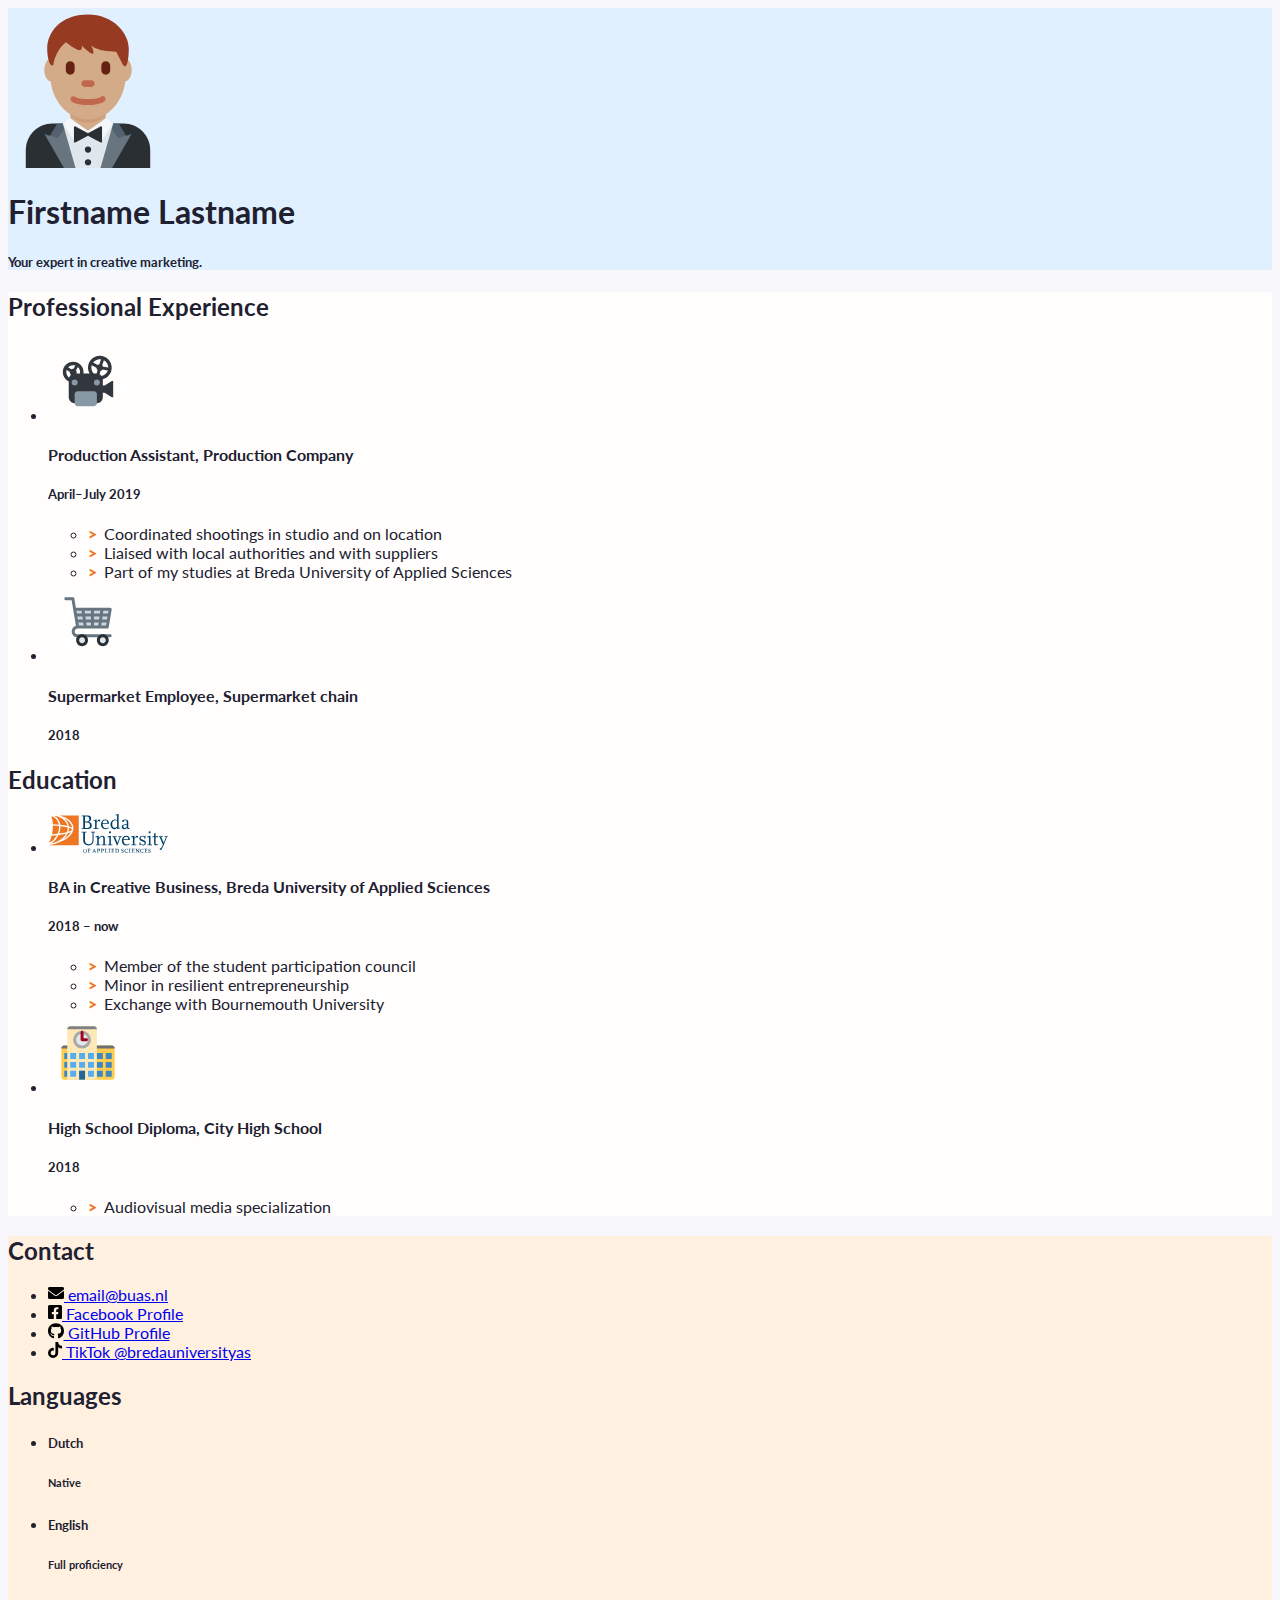
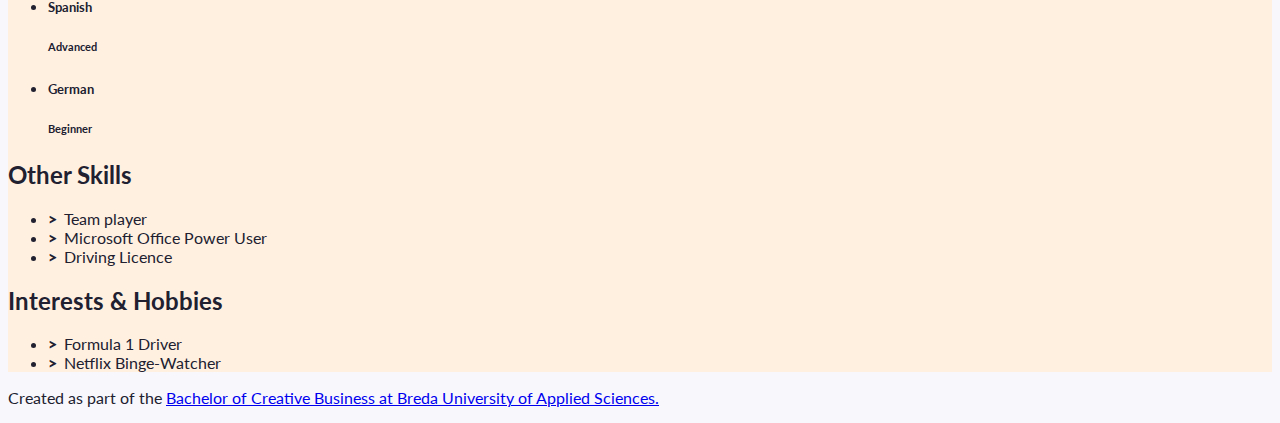
==== index.html @ 31cfa286 "Initial commit" ====
<!doctype html>
<html class="h-100" lang="en">
  
  <!-- An HTML document always starts with a "head", i.e. information about the page that isn't directly visible -->
  <head>
    <meta charset="utf-8">
    <meta name="viewport" content="width=device-width, initial-scale=1, shrink-to-fit=no">

    <!-- Links to the CSS styles from Bootstrap. -->
    <!-- -->
    <link href="https://cdn.jsdelivr.net/npm/bootstrap@5.2.3/dist/css/bootstrap.min.css" rel="stylesheet" integrity="sha384-rbsA2VBKQhggwzxH7pPCaAqO46MgnOM80zW1RWuH61DGLwZJEdK2Kadq2F9CUG65" crossorigin="anonymous">
    <!-- -->

    <!-- Links to our additional CSS styles -->
    <link rel="stylesheet" href="css/styles.css">

    <title>Firstname Lastname's Resumé</title>
  </head>
  <!-- End of the head -->

  <!-- Start of the body, which contains everything visible on the page -->
  <body class="d-flex flex-column h-100 justify-content-between">

    <!--
      We use a Bootstrap container to align contents.
      The "container" class can be replaced by "container-fluid" to make a full width page.
      The "my-sm-4" class adds a margin (m) vertical (y) at sizes small (-sm-) and above, of 4 x 6 pixels
      The "resume-container" class doesn't come from Bootstrap, you can use it for your own styles
    -->
    <div class="container shadow-lg my-sm-4 resume-container">

      <!--
        <header> is a semantic element: it works exactly like <div>, but it gives information about the role of the code below.
        The "row" class is used for the Bootstrap grid.
      -->
      <header class="row resume-header justify-content-center">
        <!--
          A container to wrap around the portrait and align it. We use Bootstrap grid columns.
          This constrains the portrait to columns of decreasing sizes
        -->
        <div class="portrait-container col-5 col-sm-4 col-md-3 col-lg-2">
          <!--
            "w-100" makes sure the image takes the full width of the column it's in
            "rounded-circle" cuts a circle around the image
          -->
          <img class="w-100 rounded-circle my-3" src="images/portrait.svg" alt="Portrait of Firstname Lastname" width="160">
        </div>
        <!--
          A container to wrap around your name and tagline. Full-width at small size, then columns of increasing size.
        -->
        <div class="col-12 col-sm-8 col-md-9 col-lg-10 my-3 header-content">
          <h1 class="fw-bolder">Firstname Lastname</h1>
          <h5 class="fst-italic tagline">Your expert in creative marketing.</h5>
        </div>
      </header>

      <!--
        Another row in the Bootstrap grid, for the rest of the résumé.
        Biography and other details will be on top of each other at sizes XS and S, then next to each other.
        Use the "flex-row-reverse" class here to swap the columns around.
      -->
      <div class="row resume-bottom">

        <!--
          <main> is another semantic element. It will contain biographical info (professional experience and education).
        -->
        <main class="col-md-7 col-lg-8 col-xl-9 resume-main">

          <!--
            <section> is yet another semantic element. The first one is for professional experience.
          -->
          <section class="my-3 biography-section">
            <h2>Professional Experience</h2>
            <!--
              Each list item (li) in the unordered list (ul) below will be one job.
              "list-unstyled" is a class that hides the bullet points of a list.
            -->
            <ul class="biography-list list-unstyled">

              <!-- Top item (generally the latest or most relevant) in professional experience -->
              <li class="biography-item row mb-2">
                <!-- We're using a grid inside a grid so we can align logos and text -->
                <div class="logo-container col-3 col-sm-2 col-md-3 col-lg-2">
                  <img class="biography-logo mw-100 d-block mx-auto" src="images/employers/projector.svg" alt="Company logo" width="80">
                </div>
                <div class="biography-contents col-9 col-sm-10 col-md-9 col-lg-10">
                  <h4>Production Assistant, Production Company</h4>
                  <h5>April&ndash;July 2019</h5>
                  <!-- Use the list below to talk about your achievements -->
                  <ul class="biography-details list-unstyled">
                    <li>Coordinated shootings in studio and on location</li>
                    <li>Liaised with local authorities and with suppliers</li>
                    <li>Part of my studies at Breda University of Applied Sciences</li>
                  </ul>
                </div>
              </li>

              <!-- 2nd item in professional experience -->
              <li class="biography-item row mb-2">
                <div class="logo-container col-3 col-sm-2 col-md-3 col-lg-2">
                <!-- We're using a grid inside a grid so we can align logos and text -->
                  <img class="biography-logo mw-100 d-block mx-auto" src="images/employers/trolley.svg" alt="Company logo" width="80">
                </div>
                <div class="biography-contents col-9 col-sm-10 col-md-9 col-lg-10">
                  <h4>Supermarket Employee, Supermarket chain</h4>
                  <h5>2018</h5>
                  <!-- This entry doesn't have a list of achievements, but you can copy-paste the one from above -->
                </div>
              </li>

            </ul>
          </section>

          <!-- We're done with jobs, let's move on to schools -->

          <section class="my-3 biography-section">
            <h2>Education</h2>
            <ul class="biography-list list-unstyled">

              <!-- Top item in education. And by "top", I mean a Bachelor in Creative Business at BUas. -->
              <li class="biography-item row mb-2">
                <div class="logo-container col-3 col-sm-2 col-md-3 col-lg-2">
                  <img class="biography-logo mw-100 d-block mx-auto" src="images/schools/logo-buas.svg" alt="School logo" width="120">
                </div>
                <div class="biography-contents col-9 col-sm-10 col-md-9 col-lg-10">
                  <h4>BA in Creative Business, Breda University of Applied Sciences</h4>
                  <h5>2018&nbsp;&ndash;&nbsp;now</h5>
                  <!-- Use the list below to talk about minors, exchanges, extra-curricular activities. -->
                  <ul class="biography-details list-unstyled">
                    <li>Member of the student participation council</li>
                    <li>Minor in resilient entrepreneurship</li>
                    <li>Exchange with Bournemouth University</li>
                  </ul>
                </div>
              </li>

              <!-- 2nd item in education -->
              <li class="biography-item row mb-2">
                <div class="logo-container col-3 col-sm-2 col-md-3 col-lg-2">
                  <img class="biography-logo mw-100 d-block mx-auto" src="images/schools/school.svg" alt="School logo" width="80">
                </div>
                <div class="biography-contents col-9 col-sm-10 col-md-9 col-lg-10">
                  <h4>High School Diploma, City High School</h4>
                  <h5>2018</h5>
                  <ul class="biography-details list-unstyled">
                    <li>Audiovisual media specialization</li>
                  </ul>
                </div>
              </li>
            </ul>
          </section>

          <!-- This is the end of the "Education" section -->

        </main>

        <!--
          We're done with the first column.
          We now move on to the column with contact details, languages and other skills
          <aside> is also a semantic element.
        -->
        <aside class="col-md-5 col-lg-4 col-xl-3 resume-aside">

          <!-- The first block will be contact details -->
          <section class="my-3 aside-section">
            <h2>Contact</h2>
            <!--
              A list of all your contact details.
              There are more icons in the images/icons folder, have a look if you want to add your LinkedIn or TikTok profile.
              Be careful and only put channels through which you really want to be contacted.
              If your phone number is your personal one, you may want to remove it!
            -->
            <ul class="contact-list list-unstyled">
              <li class="contact-item">
                <a class="d-flex align-items-center" href="mailto:email@buas.nl" target="_blank">
                  <img class="contact-icon" src="images/icons/envelope.svg" alt="Email">
                  email@buas.nl
                </a>
              </li>
              <li class="contact-item">
                <a class="d-flex align-items-center" href="https://facebook.com/" target="_blank">
                  <img class="contact-icon" src="images/icons/facebook.svg" alt="Facebook">
                  Facebook Profile
                </a>
              </li>
              <li class="contact-item">
                <a class="d-flex align-items-center" href="https://github.com/" target="_blank">
                  <img class="contact-icon" src="images/icons/github.svg" alt="LinkedIn">
                  GitHub Profile
                </a>
              </li>
              <li class="contact-item">
                <a class="d-flex align-items-center" href="https://www.tiktok.com/@bredauniversityas" target="_blank">
                  <img class="contact-icon" src="images/icons/tiktok.svg" alt="Mobile Phone">
                  TikTok @bredauniversityas
                </a>
              </li>
            </ul>
          </section>

          <!-- End of contact details, moving on to languages -->

          <section class="my-3 aside-section">
            <h2>Languages</h2>
            <!-- Each item in the list is a language. Modify, add or remove depending on what you speak -->
            <ul class="language-list list-unstyled">
              <li class="language-item d-flex mb-1">
                <h5 class="language-name w-50">Dutch</h5>
                <div class="language-level w-50 border border-info border-2 position-relative">
                  <!-- The div below is a progress bar. Choose between w-25, w-50, w-75 and w-100 to show your level of fluency -->
                  <div class="language-progress position-absolute bg-warning h-100 w-100"></div>
                  <h6 class="position-absolute w-100 text-center top-0 py-1">Native</h6>
                </div>
              </li>
              <li class="language-item d-flex mb-1">
                <h5 class="language-name w-50">English</h5>
                <div class="language-level w-50 border border-info border-2 position-relative">
                  <!-- The div below is a progress bar. Choose between w-25, w-50, w-75 and w-100 to show your level of fluency -->
                  <div class="language-progress position-absolute bg-warning h-100 w-75"></div>
                  <h6 class="position-absolute w-100 text-center top-0 py-1">Full proficiency</h6>
                </div>
              </li>
              <li class="language-item d-flex mb-1">
                <h5 class="language-name w-50">Spanish</h5>
                <div class="language-level w-50 border border-info border-2 position-relative">
                  <!-- The div below is a progress bar. Choose between w-25, w-50, w-75 and w-100 to show your level of fluency -->
                  <div class="language-progress position-absolute bg-warning h-100 w-50"></div>
                  <h6 class="position-absolute w-100 text-center top-0 py-1">Advanced</h6>
                </div>
              </li>
              <li class="language-item d-flex mb-1">
                <h5 class="language-name w-50">German</h5>
                <div class="language-level w-50 border border-info border-2 position-relative">
                  <!-- The div below is a progress bar. Choose between w-25, w-50, w-75 and w-100 to show your level of fluency -->
                  <div class="language-progress position-absolute bg-warning h-100 w-25"></div>
                  <h6 class="position-absolute w-100 text-center top-0 py-1">Beginner</h6>
                </div>
              </li>
            </ul>
          </section>

          <!-- End of contact details, moving on to other skills -->

          <section class="my-3 aside-section">
            <h2>Other Skills</h2>
            <ul class="skill-list list-unstyled">
              <li class="skill-item">Team player</li>
              <li class="skill-item">Microsoft Office Power User</li>
              <li class="skill-item">Driving Licence</li>
            </ul>
          </section>

          <!-- End of other skills, moving on to interest and hobbies -->

          <section class="my-3 aside-section">
            <h2>Interests &amp; Hobbies</h2>
            <ul class="skill-list list-unstyled">
              <li class="skill-item">Formula 1 Driver</li>
              <li class="skill-item">Netflix Binge-Watcher</li>
            </ul>
          </section>

        </aside>
      </div>
    </div>

    <!-- And now, a footer! -->
    <footer class="bg-dark mt-sm-5 py-4 text-light">
      <p class="container text-end">
        Created as part of the <a href="https://www.buas.nl/en/programmes/creative-business" target="_blank">Bachelor of Creative Business at Breda University of Applied Sciences.</a>
      </p>
    </footer>

  </body>
</html>
---- css/styles.css ----
/* Use this file to use your own styles*/

/* Import declaration to use Google Fonts - check https://fonts.google.com/ for details */
@import url('https://fonts.googleapis.com/css2?family=Lato:ital,wght@0,400;0,700;1,400;1,700&display=swap');

/* Styles for the body */

body {
	font-family: Lato, "Open Sans", Roboto, "Segoe UI", "Helvetica Neue", Helvetica, Arial, sans-serif;
	color: #202030;
	background-color: #f8f8fc;
}

/* Styles for custom classes in the document. (There are more, try to find them out!) */

.resume-header {
    background-color: #e0f0ff;
}

.resume-main {
	background-color: #fffefc;
}

.resume-aside {
	background-color: #fff0e0;
}

/* Styles for lists in the document */

.biography-details li::before, .skill-list li::before {
	content: ">";
	font-weight: 800;
	display: inline-block;
	width: 1em;
	margin-left: -1em;
}

.biography-details li::before {
	color: #EE7623;
}

.biography-details li, .skill-list li {
	padding-left: 1em;
}

/* Styles for contact icons */

.contact-icon {
	height: 1em;
	flex-basis: 1.4em;
}
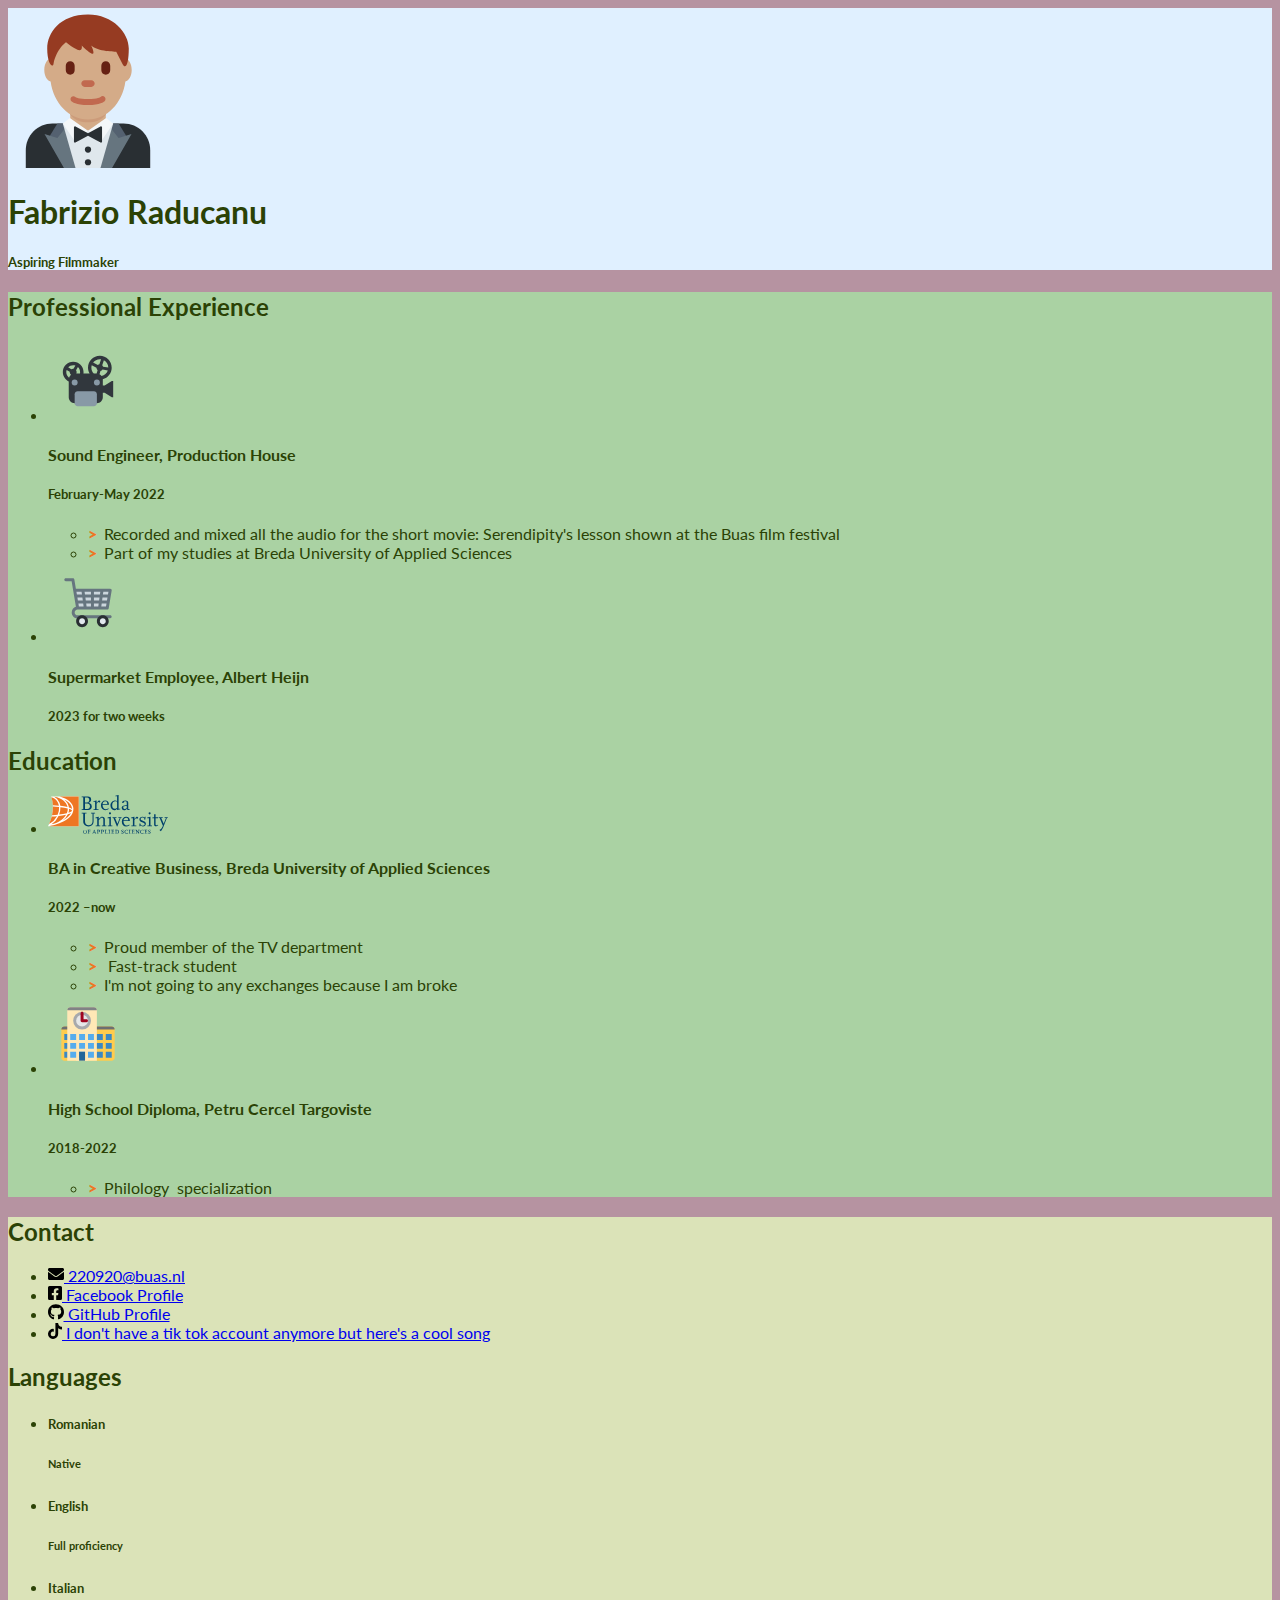
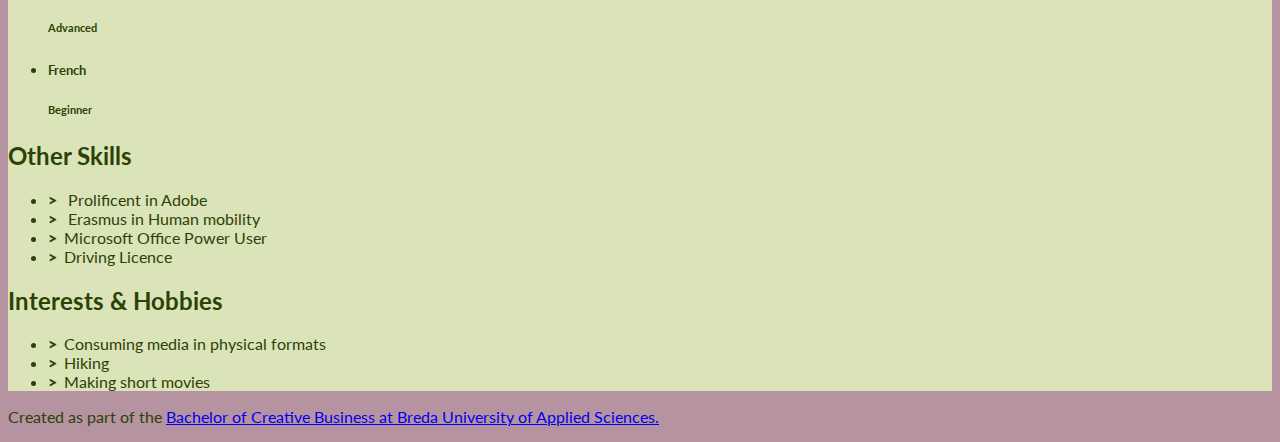
==== commit 495f96db: "changed name file" ====
--- a/index.html
+++ b/index.html
@@ -49,8 +49,8 @@
           A container to wrap around your name and tagline. Full-width at small size, then columns of increasing size.
         -->
         <div class="col-12 col-sm-8 col-md-9 col-lg-10 my-3 header-content">
-          <h1 class="fw-bolder">Firstname Lastname</h1>
-          <h5 class="fst-italic tagline">Your expert in creative marketing.</h5>
+          <h1 class="fw-bolder">Fabrizio Raducanu</h1>
+          <h5 class="fst-italic tagline">Aspiring Filmmaker</h5>
         </div>
       </header>
 
@@ -84,12 +84,11 @@
                   <img class="biography-logo mw-100 d-block mx-auto" src="images/employers/projector.svg" alt="Company logo" width="80">
                 </div>
                 <div class="biography-contents col-9 col-sm-10 col-md-9 col-lg-10">
-                  <h4>Production Assistant, Production Company</h4>
-                  <h5>April&ndash;July 2019</h5>
+                  <h4>Sound Engineer, Production House</h4>
+                  <h5>February-May 2022&nbsp;</h5>
                   <!-- Use the list below to talk about your achievements -->
                   <ul class="biography-details list-unstyled">
-                    <li>Coordinated shootings in studio and on location</li>
-                    <li>Liaised with local authorities and with suppliers</li>
+                    <li>Recorded and mixed all the audio for the short movie: Serendipity's lesson shown at the Buas film festival&nbsp;&nbsp;</li>
                     <li>Part of my studies at Breda University of Applied Sciences</li>
                   </ul>
                 </div>
@@ -102,8 +101,8 @@
                   <img class="biography-logo mw-100 d-block mx-auto" src="images/employers/trolley.svg" alt="Company logo" width="80">
                 </div>
                 <div class="biography-contents col-9 col-sm-10 col-md-9 col-lg-10">
-                  <h4>Supermarket Employee, Supermarket chain</h4>
-                  <h5>2018</h5>
+                  <h4>Supermarket Employee, Albert Heijn</h4>
+                  <h5>2023 for two weeks</h5>
                   <!-- This entry doesn't have a list of achievements, but you can copy-paste the one from above -->
                 </div>
               </li>
@@ -124,12 +123,12 @@
                 </div>
                 <div class="biography-contents col-9 col-sm-10 col-md-9 col-lg-10">
                   <h4>BA in Creative Business, Breda University of Applied Sciences</h4>
-                  <h5>2018&nbsp;&ndash;&nbsp;now</h5>
+                  <h5>2022 –now</h5>
                   <!-- Use the list below to talk about minors, exchanges, extra-curricular activities. -->
                   <ul class="biography-details list-unstyled">
-                    <li>Member of the student participation council</li>
-                    <li>Minor in resilient entrepreneurship</li>
-                    <li>Exchange with Bournemouth University</li>
+                    <li>Proud member of the TV department</li>
+                    <li>&nbsp;Fast-track student&nbsp;&nbsp;</li>
+                    <li>I'm not going to any exchanges because I am broke&nbsp;&nbsp;</li>
                   </ul>
                 </div>
               </li>
@@ -140,10 +139,10 @@
                   <img class="biography-logo mw-100 d-block mx-auto" src="images/schools/school.svg" alt="School logo" width="80">
                 </div>
                 <div class="biography-contents col-9 col-sm-10 col-md-9 col-lg-10">
-                  <h4>High School Diploma, City High School</h4>
-                  <h5>2018</h5>
+                  <h4>High School Diploma, Petru Cercel Targoviste</h4>
+                  <h5>2018-2022&nbsp;</h5>
                   <ul class="biography-details list-unstyled">
-                    <li>Audiovisual media specialization</li>
+                    <li>Philology&nbsp; specialization</li>
                   </ul>
                 </div>
               </li>
@@ -172,27 +171,27 @@
             -->
             <ul class="contact-list list-unstyled">
               <li class="contact-item">
-                <a class="d-flex align-items-center" href="mailto:email@buas.nl" target="_blank">
+                <a class="d-flex align-items-center" href="mailto:220920@buas.nl" target="_blank">
                   <img class="contact-icon" src="images/icons/envelope.svg" alt="Email">
-                  email@buas.nl
-                </a>
-              </li>
-              <li class="contact-item">
-                <a class="d-flex align-items-center" href="https://facebook.com/" target="_blank">
+                220920@buas.nl
+              </a>
+              </li>
+              <li class="contact-item">
+                <a class="d-flex align-items-center" href="https://www.facebook.com/fabrizioandreas.raducanudarman/" target="_blank">
                   <img class="contact-icon" src="images/icons/facebook.svg" alt="Facebook">
                   Facebook Profile
                 </a>
               </li>
               <li class="contact-item">
-                <a class="d-flex align-items-center" href="https://github.com/" target="_blank">
+                <a class="d-flex align-items-center" href="https://github.com/Fabbri03" target="_blank">
                   <img class="contact-icon" src="images/icons/github.svg" alt="LinkedIn">
                   GitHub Profile
                 </a>
               </li>
               <li class="contact-item">
-                <a class="d-flex align-items-center" href="https://www.tiktok.com/@bredauniversityas" target="_blank">
+                <a class="d-flex align-items-center" href="https://music.youtube.com/search?q=enjoy+right+now+today" target="_blank">
                   <img class="contact-icon" src="images/icons/tiktok.svg" alt="Mobile Phone">
-                  TikTok @bredauniversityas
+                  I don't have a tik tok account anymore but here's a cool song
                 </a>
               </li>
             </ul>
@@ -205,7 +204,7 @@
             <!-- Each item in the list is a language. Modify, add or remove depending on what you speak -->
             <ul class="language-list list-unstyled">
               <li class="language-item d-flex mb-1">
-                <h5 class="language-name w-50">Dutch</h5>
+                <h5 class="language-name w-50">Romanian</h5>
                 <div class="language-level w-50 border border-info border-2 position-relative">
                   <!-- The div below is a progress bar. Choose between w-25, w-50, w-75 and w-100 to show your level of fluency -->
                   <div class="language-progress position-absolute bg-warning h-100 w-100"></div>
@@ -221,7 +220,7 @@
                 </div>
               </li>
               <li class="language-item d-flex mb-1">
-                <h5 class="language-name w-50">Spanish</h5>
+                <h5 class="language-name w-50">Italian</h5>
                 <div class="language-level w-50 border border-info border-2 position-relative">
                   <!-- The div below is a progress bar. Choose between w-25, w-50, w-75 and w-100 to show your level of fluency -->
                   <div class="language-progress position-absolute bg-warning h-100 w-50"></div>
@@ -229,7 +228,7 @@
                 </div>
               </li>
               <li class="language-item d-flex mb-1">
-                <h5 class="language-name w-50">German</h5>
+                <h5 class="language-name w-50">French</h5>
                 <div class="language-level w-50 border border-info border-2 position-relative">
                   <!-- The div below is a progress bar. Choose between w-25, w-50, w-75 and w-100 to show your level of fluency -->
                   <div class="language-progress position-absolute bg-warning h-100 w-25"></div>
@@ -244,8 +243,9 @@
           <section class="my-3 aside-section">
             <h2>Other Skills</h2>
             <ul class="skill-list list-unstyled">
-              <li class="skill-item">Team player</li>
-              <li class="skill-item">Microsoft Office Power User</li>
+              <li class="skill-item">&nbsp;Prolificent in Adobe&nbsp;</li>
+              <li class="skill-item">&nbsp;Erasmus in Human mobility&nbsp;</li>
+<li class="skill-item">Microsoft Office Power User</li>
               <li class="skill-item">Driving Licence</li>
             </ul>
           </section>
@@ -255,8 +255,9 @@
           <section class="my-3 aside-section">
             <h2>Interests &amp; Hobbies</h2>
             <ul class="skill-list list-unstyled">
-              <li class="skill-item">Formula 1 Driver</li>
-              <li class="skill-item">Netflix Binge-Watcher</li>
+              <li class="skill-item">Consuming media in physical formats&nbsp; &nbsp;&nbsp;&nbsp;</li>
+              <li class="skill-item">Hiking</li>
+              <li class="skill-item">Making short movies&nbsp;</li>
             </ul>
           </section>
 
--- a/css/styles.css
+++ b/css/styles.css
@@ -7,8 +7,8 @@
 
 body {
 	font-family: Lato, "Open Sans", Roboto, "Segoe UI", "Helvetica Neue", Helvetica, Arial, sans-serif;
-	color: #202030;
-	background-color: #f8f8fc;
+	color: #2B4205;
+	background-color: #B693A1;
 }
 
 /* Styles for custom classes in the document. (There are more, try to find them out!) */
@@ -18,11 +18,11 @@
 }
 
 .resume-main {
-	background-color: #fffefc;
+	background-color: hsla(111,34%,73%,1.00);
 }
 
 .resume-aside {
-	background-color: #fff0e0;
+	background-color: #DBE3B8;
 }
 
 /* Styles for lists in the document */
@@ -40,7 +40,8 @@
 }
 
 .biography-details li, .skill-list li {
-	padding-left: 1em;
+    padding-left: 1em;
+    font: signature;
 }
 
 /* Styles for contact icons */
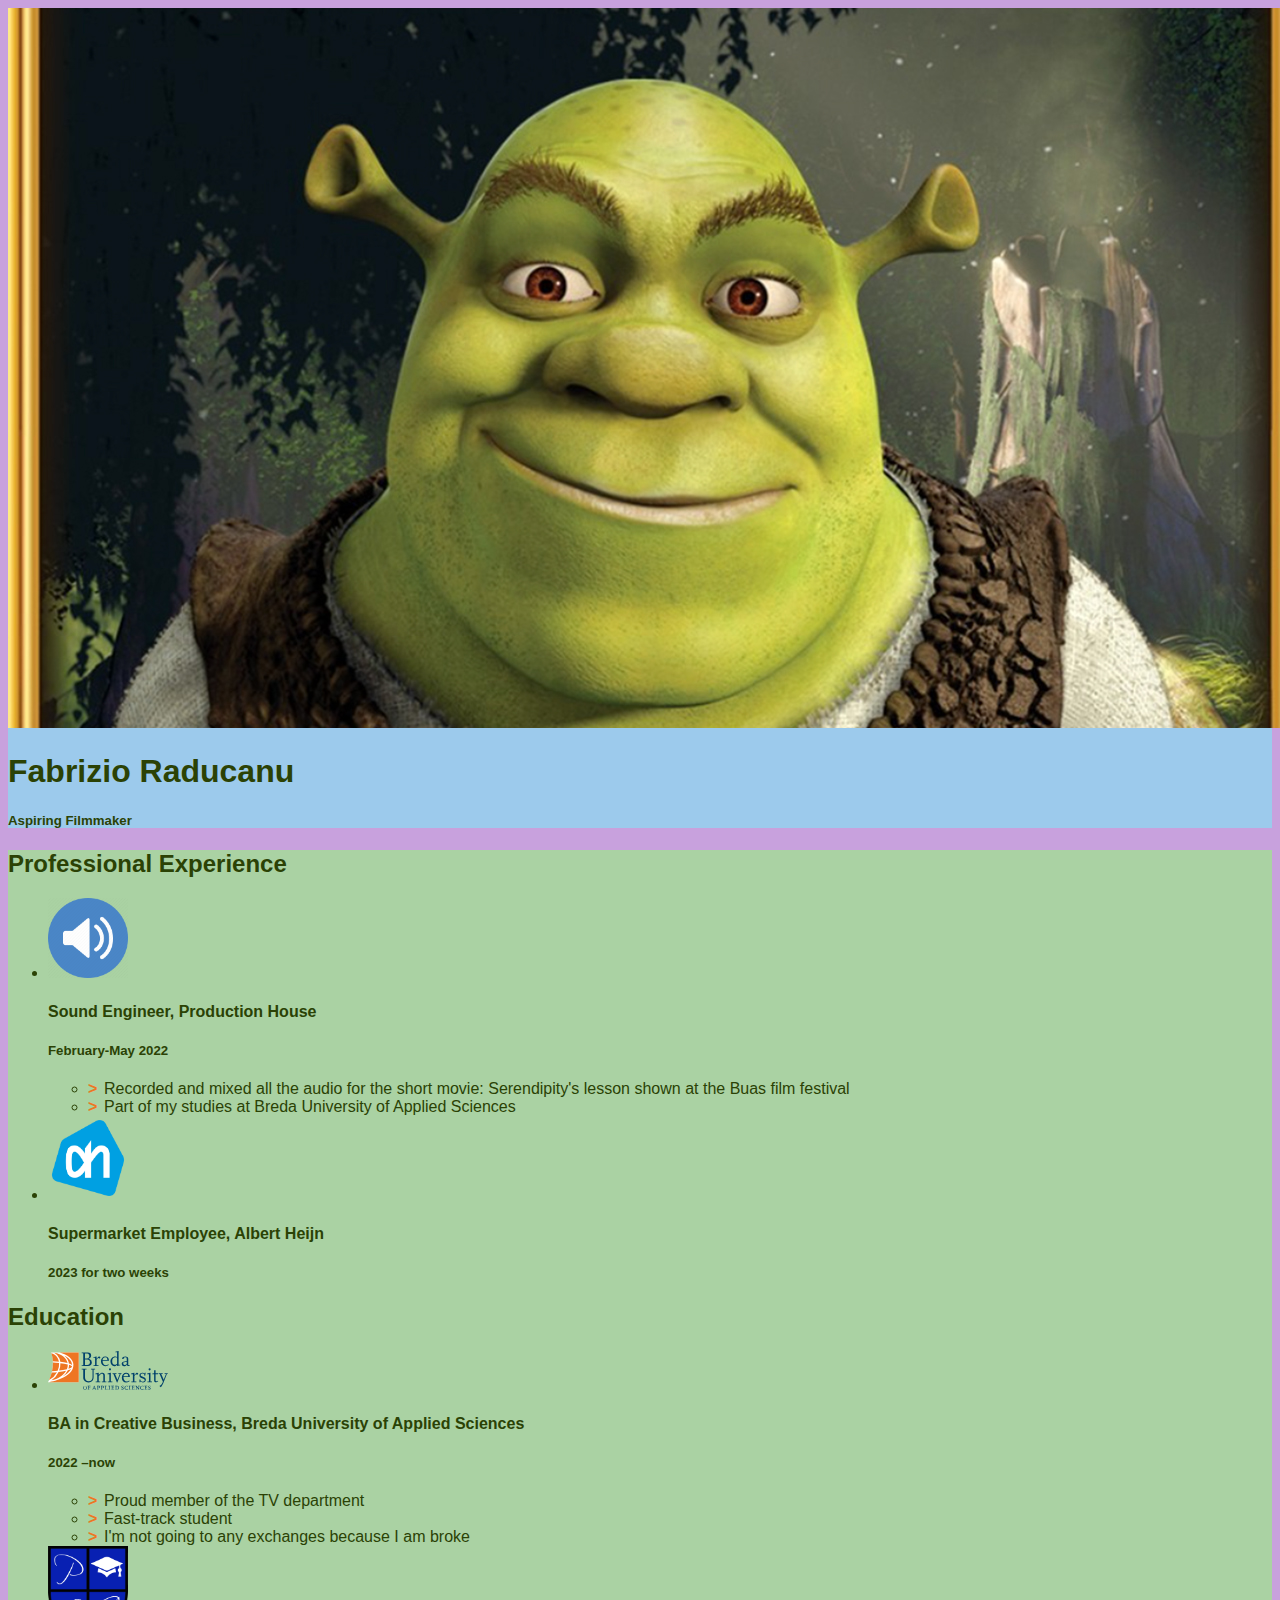
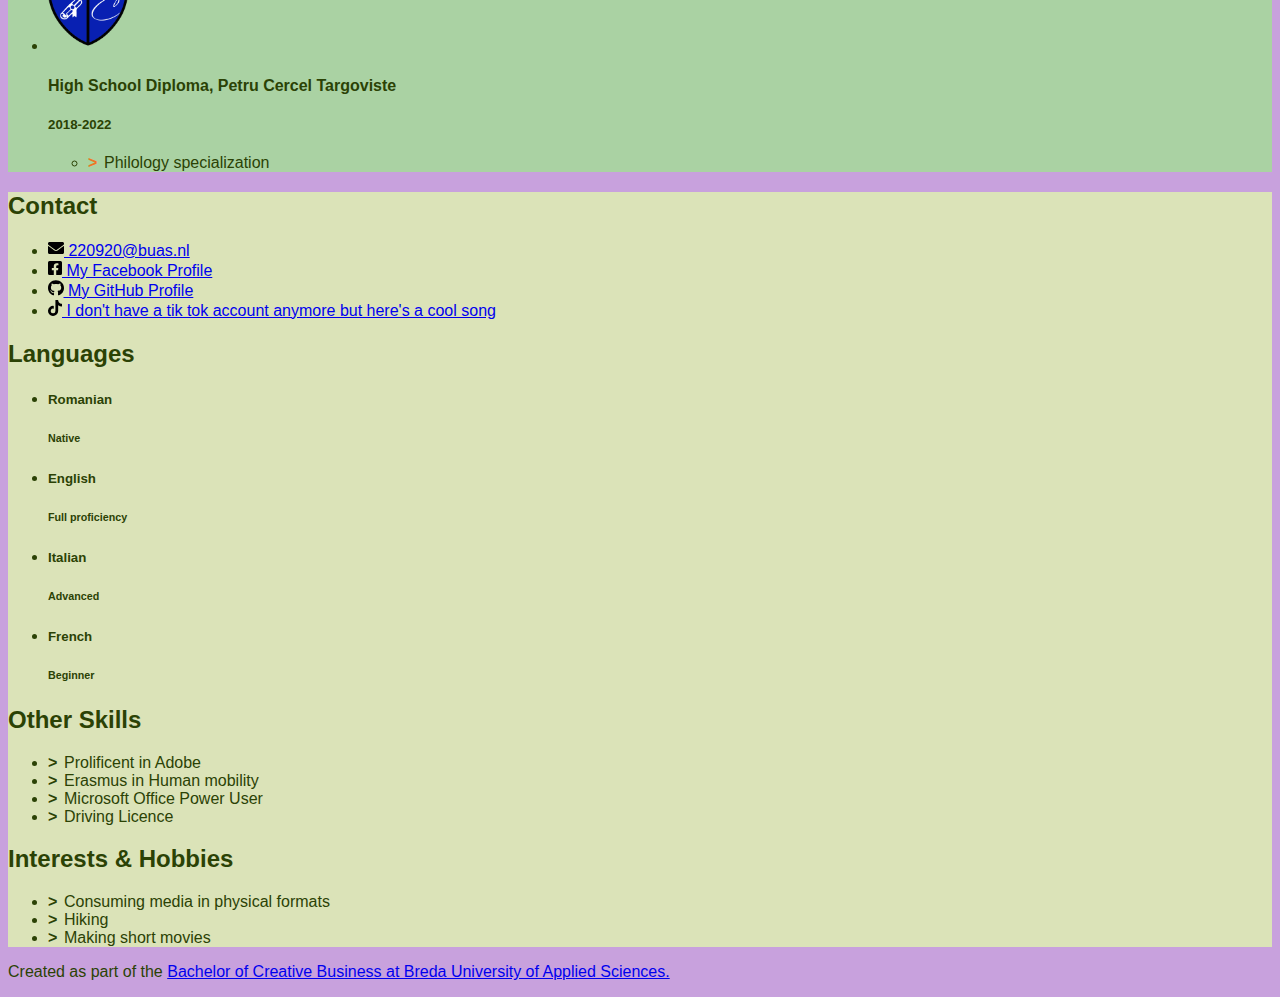
==== commit 88940eb0: "Final version i hope" ====
--- a/index.html
+++ b/index.html
@@ -33,7 +33,7 @@
         <header> is a semantic element: it works exactly like <div>, but it gives information about the role of the code below.
         The "row" class is used for the Bootstrap grid.
       -->
-      <header class="row resume-header justify-content-center">
+      <header class="row  justify-content-center header-bg">
         <!--
           A container to wrap around the portrait and align it. We use Bootstrap grid columns.
           This constrains the portrait to columns of decreasing sizes
@@ -43,15 +43,16 @@
             "w-100" makes sure the image takes the full width of the column it's in
             "rounded-circle" cuts a circle around the image
           -->
-          <img class="w-100 rounded-circle my-3" src="images/portrait.svg" alt="Portrait of Firstname Lastname" width="160">
+          <img class="w-100 rounded-circle my-3" src="images/Shrek.jpeg" alt="Portrait of Shrek">
         </div>
         <!--
           A container to wrap around your name and tagline. Full-width at small size, then columns of increasing size.
         -->
-        <div class="col-12 col-sm-8 col-md-9 col-lg-10 my-3 header-content">
+            <div class="col-12 col-sm-8 col-md-9 col-lg-10 my-3 header-content">
           <h1 class="fw-bolder">Fabrizio Raducanu</h1>
           <h5 class="fst-italic tagline">Aspiring Filmmaker</h5>
         </div>
+		
       </header>
 
       <!--
@@ -81,7 +82,7 @@
               <li class="biography-item row mb-2">
                 <!-- We're using a grid inside a grid so we can align logos and text -->
                 <div class="logo-container col-3 col-sm-2 col-md-3 col-lg-2">
-                  <img class="biography-logo mw-100 d-block mx-auto" src="images/employers/projector.svg" alt="Company logo" width="80">
+                  <img class="biography-logo mw-100 d-block mx-auto" src="images/icons/Sound Icon.png" alt="Company logo" width="80">
                 </div>
                 <div class="biography-contents col-9 col-sm-10 col-md-9 col-lg-10">
                   <h4>Sound Engineer, Production House</h4>
@@ -98,7 +99,7 @@
               <li class="biography-item row mb-2">
                 <div class="logo-container col-3 col-sm-2 col-md-3 col-lg-2">
                 <!-- We're using a grid inside a grid so we can align logos and text -->
-                  <img class="biography-logo mw-100 d-block mx-auto" src="images/employers/trolley.svg" alt="Company logo" width="80">
+                  <img class="biography-logo mw-100 d-block mx-auto" src="images/icons/Albert_Heijn_Logo.png" alt="Company logo" width="80">
                 </div>
                 <div class="biography-contents col-9 col-sm-10 col-md-9 col-lg-10">
                   <h4>Supermarket Employee, Albert Heijn</h4>
@@ -127,7 +128,7 @@
                   <!-- Use the list below to talk about minors, exchanges, extra-curricular activities. -->
                   <ul class="biography-details list-unstyled">
                     <li>Proud member of the TV department</li>
-                    <li>&nbsp;Fast-track student&nbsp;&nbsp;</li>
+                    <li>Fast-track student&nbsp;&nbsp;</li>
                     <li>I'm not going to any exchanges because I am broke&nbsp;&nbsp;</li>
                   </ul>
                 </div>
@@ -136,13 +137,13 @@
               <!-- 2nd item in education -->
               <li class="biography-item row mb-2">
                 <div class="logo-container col-3 col-sm-2 col-md-3 col-lg-2">
-                  <img class="biography-logo mw-100 d-block mx-auto" src="images/schools/school.svg" alt="School logo" width="80">
+                  <img class="biography-logo mw-100 d-block mx-auto" src="images/icons/pre-logo1.png" alt="School logo" width="80">
                 </div>
                 <div class="biography-contents col-9 col-sm-10 col-md-9 col-lg-10">
                   <h4>High School Diploma, Petru Cercel Targoviste</h4>
                   <h5>2018-2022&nbsp;</h5>
                   <ul class="biography-details list-unstyled">
-                    <li>Philology&nbsp; specialization</li>
+                    <li>Philology&nbsp;specialization</li>
                   </ul>
                 </div>
               </li>
@@ -179,14 +180,14 @@
               <li class="contact-item">
                 <a class="d-flex align-items-center" href="https://www.facebook.com/fabrizioandreas.raducanudarman/" target="_blank">
                   <img class="contact-icon" src="images/icons/facebook.svg" alt="Facebook">
-                  Facebook Profile
-                </a>
+                My Facebook Profile
+              </a>
               </li>
               <li class="contact-item">
                 <a class="d-flex align-items-center" href="https://github.com/Fabbri03" target="_blank">
                   <img class="contact-icon" src="images/icons/github.svg" alt="LinkedIn">
-                  GitHub Profile
-                </a>
+                My GitHub Profile
+              </a>
               </li>
               <li class="contact-item">
                 <a class="d-flex align-items-center" href="https://music.youtube.com/search?q=enjoy+right+now+today" target="_blank">
@@ -243,8 +244,8 @@
           <section class="my-3 aside-section">
             <h2>Other Skills</h2>
             <ul class="skill-list list-unstyled">
-              <li class="skill-item">&nbsp;Prolificent in Adobe&nbsp;</li>
-              <li class="skill-item">&nbsp;Erasmus in Human mobility&nbsp;</li>
+              <li class="skill-item">Prolificent in Adobe&nbsp;</li>
+              <li class="skill-item">Erasmus in Human mobility&nbsp;</li>
 <li class="skill-item">Microsoft Office Power User</li>
               <li class="skill-item">Driving Licence</li>
             </ul>
--- a/css/styles.css
+++ b/css/styles.css
@@ -1,21 +1,23 @@
 /* Use this file to use your own styles*/
 
-/* Import declaration to use Google Fonts - check https://fonts.google.com/ for details */
-@import url('https://fonts.googleapis.com/css2?family=Lato:ital,wght@0,400;0,700;1,400;1,700&display=swap');
+@import url('https://fonts.googleapis.com/css2?family=Manrope:wght@200..800&display=swap');
+
+
 
 /* Styles for the body */
 
 body {
+	
+	
 	font-family: Lato, "Open Sans", Roboto, "Segoe UI", "Helvetica Neue", Helvetica, Arial, sans-serif;
 	color: #2B4205;
-	background-color: #B693A1;
+	background-color: #C8A1DD;
 }
 
 /* Styles for custom classes in the document. (There are more, try to find them out!) */
 
-.resume-header {
-    background-color: #e0f0ff;
-}
+
+
 
 .resume-main {
 	background-color: hsla(111,34%,73%,1.00);
@@ -24,6 +26,7 @@
 .resume-aside {
 	background-color: #DBE3B8;
 }
+
 
 /* Styles for lists in the document */
 
@@ -50,3 +53,12 @@
 	height: 1em;
 	flex-basis: 1.4em;
 }
+.w-10 {
+}
+.w-300 {
+}
+.w-120 {
+}
+.header-bg {
+	background-color:rgba(156,202,236,1.00);
+}